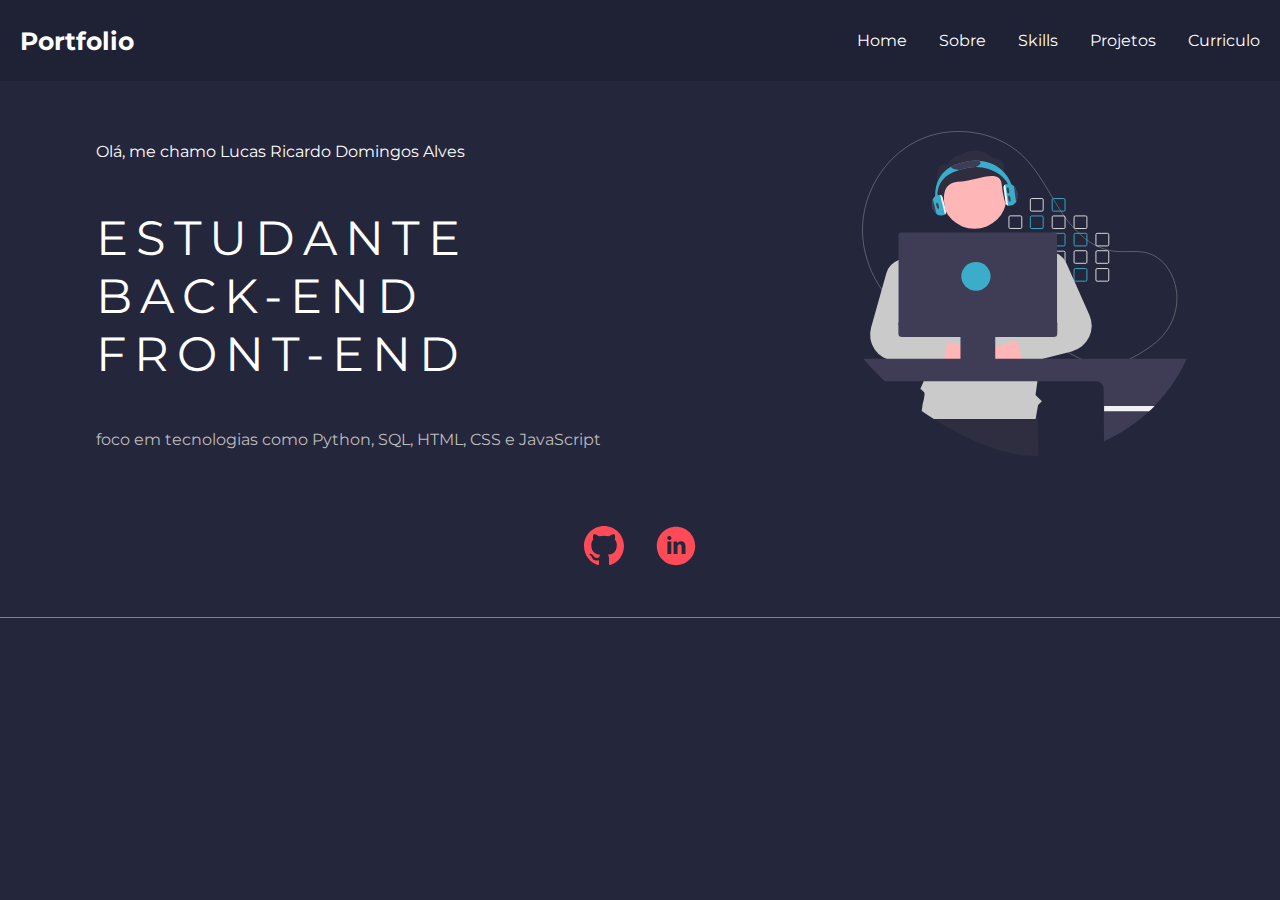
==== TrabalhoFinal/index.html @ fb28f156 "Add files via upload" ====
<!DOCTYPE html>
<html>
<head>
    <meta charset="UTF-8">
    <meta http-equiv="X-UA-Compatible" content="IE=edge">
    <meta name="viewport" content="width=device-width, initial-scale=1.0">
    <link rel="stylesheet" href="style.css">
    <title>Portfolio</title>
</head>
<body>
    <div class="site">
        <div>
            <nav class="header">
                <div class="nav-icon">
                    <a href="https://br.linkedin.com/in/lucas-ricardo-domingos-alves" id="banner">Portfolio</a>
                </div>
                <ul class="navbar-menu">
                    <li>
                        <a href="#home">Home</a>
                    </li>
                    <li>
                        <a href="#sobre">Sobre</a>
                    </li>
                    <li>
                        <a href="#skills">Skills</a>
                    </li>
                    <li>
                        <a href="#projetos">Projetos</a>
                    </li>
                    <li>
                        <a href="#curriculo">Curriculo</a>
                    </li>
                </ul>
            </nav>
        </div> 
        <div class="intro">
            <div class="intro-desc">
                <h2>Olá, me chamo Lucas Ricardo Domingos Alves </h2>
                <h1>Estudante <br>Back-end <br>Front-END</h1>
                <h3>foco em tecnologias como Python, SQL, HTML, CSS e JavaScript </h3>
            </div>
            <div class="intro-img"><img src="img.svg"></div>
        </div>
        <div class="links">
            <a href="https://github.com/lucas2205alves"><img src="github.svg"></a>
            <a href="https://br.linkedin.com/in/lucas-ricardo-domingos-alves"><img src="linkedin.svg"></a>
        </div>
        <div class="sobre"></div>
        <div class="skills"></div>
        <div class="projetos"></div>
        <div class="curriculo"></div>

    </div>
</body>
</html>
---- TrabalhoFinal/style.css ----
/* 
Cores 
--color-primary: #FF4A57;
--color-bg-blue: #1F2235;
--color-dark-blue: #24263B;
*/
@import url(https://fonts.googleapis.com/css2?family=Montserrat:wght@300;400;600&display=swap);

* {
    margin: 0;
    padding: 0;
    box-sizing: border-box;
    scroll-behavior: smooth;
    font-family: Montserrat
}

.site {
    background-color: #24263B;
    width: 100vw;
    height: 100vh;
}
.header {
    background-color: #1F2235;
    color: white;
    width: 100%;
    margin: 0px auto;
    height: 9vh;
    padding: 20px;
    display: grid;
    grid-template-columns: 1fr 1fr;
    justify-content: space-between;
    align-items: center;
}
.header .navbar-menu-brand {
    display: block;
    padding: 10px !important;
    margin: 10px !important;
}

.header .navbar-menu {
    list-style: none;
    display: flex;
    flex-direction: row;
    justify-content: flex-end;
    gap: 2rem;
    transition: all 0.3s ease 0s;
}

a {
    text-decoration: none;
    color: #fff;
    transition: color .3s ease;
}
a:hover {
    color: #FF4A57;
}
#banner {
    font-size: 25px;
    font-weight: bold;
}
.intro {
    margin-top: 50px;
    display: flex;
    justify-content: center;
    flex-direction: row;
    height: auto;
}
.intro-desc {
    margin-left: 6rem;
    margin-right: 6rem;
    display: flex;
    flex-direction: column;
    justify-content: space-between;
    width: 1920px;
}
.intro .intro-desc {
    color: #fff;
    font-size: 1rem;
    font-weight: 400;
}
h2 {
    display: block;
    font-size: 1em;
    margin-block-start: 0.67em;
    margin-block-end: 0.67em;
    margin-inline-start: 0px;
    margin-inline-end: 0px;
    font-weight: 400;
}
h1 {
    text-transform: uppercase;
    font-size: 3rem;
    font-weight: 400;
    letter-spacing: .5rem;
    color: white;
    margin-bottom: 0;
}
h3 {
    color: #bdbdbd;
    display: block;
    font-size: 1em;
    margin-block-start: 0.67em;
    margin-block-end: 0.67em;
    margin-inline-start: 0px;
    margin-inline-end: 0px;
    font-weight: 400;
}
.intro-img {
    width: 1200px;
}
.intro-img img{
    width: 325px;
    height: 325px;
}
.links {
    margin: 0px auto;
    height: 12vh;
    display: flex;
    -webkit-box-pack: center;
    justify-content: center;
    -webkit-box-align: center;
    align-items: center;
    margin-top: 50px;
    gap: 2rem;
    padding-bottom: 2rem;
    border-bottom: solid #FF4A57 1px;
}

.links a {
    text-decoration: none;
    color: #fff;
    transition: all 0.3s ease-in 0s;
}
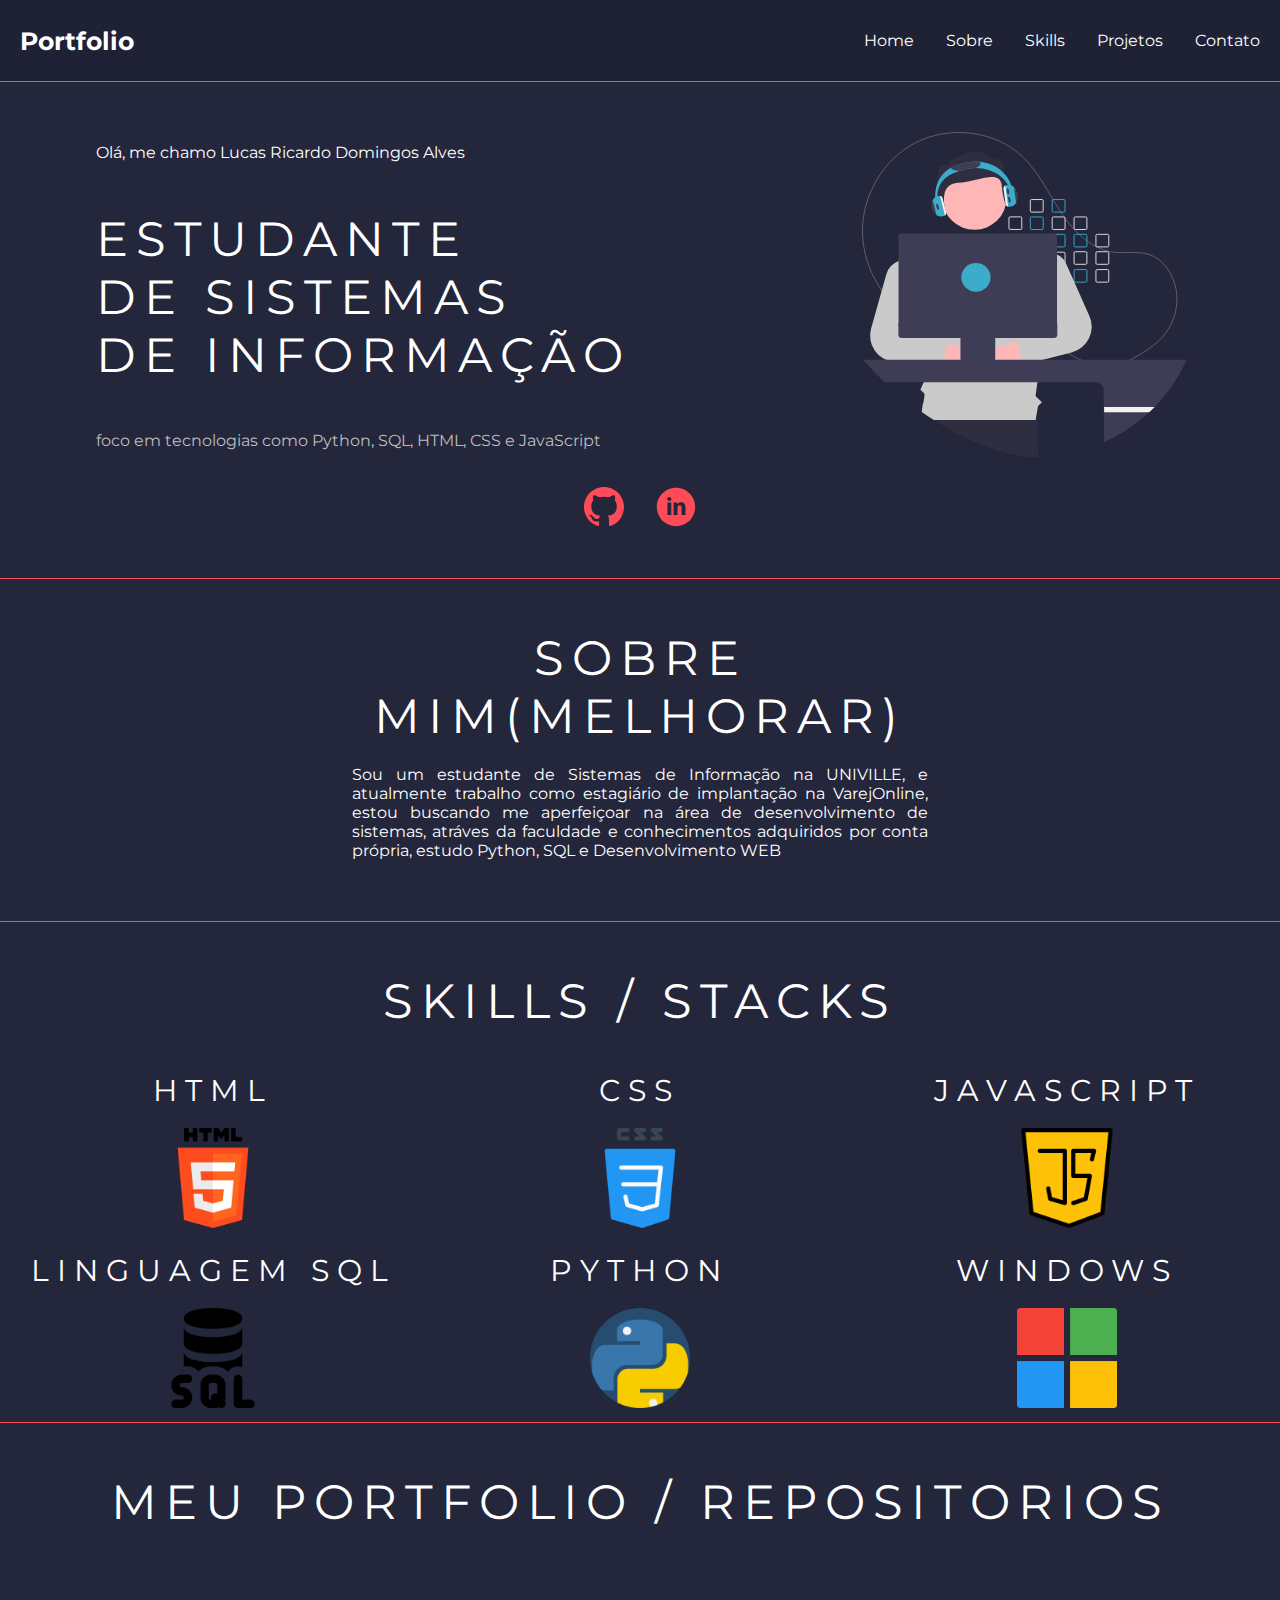
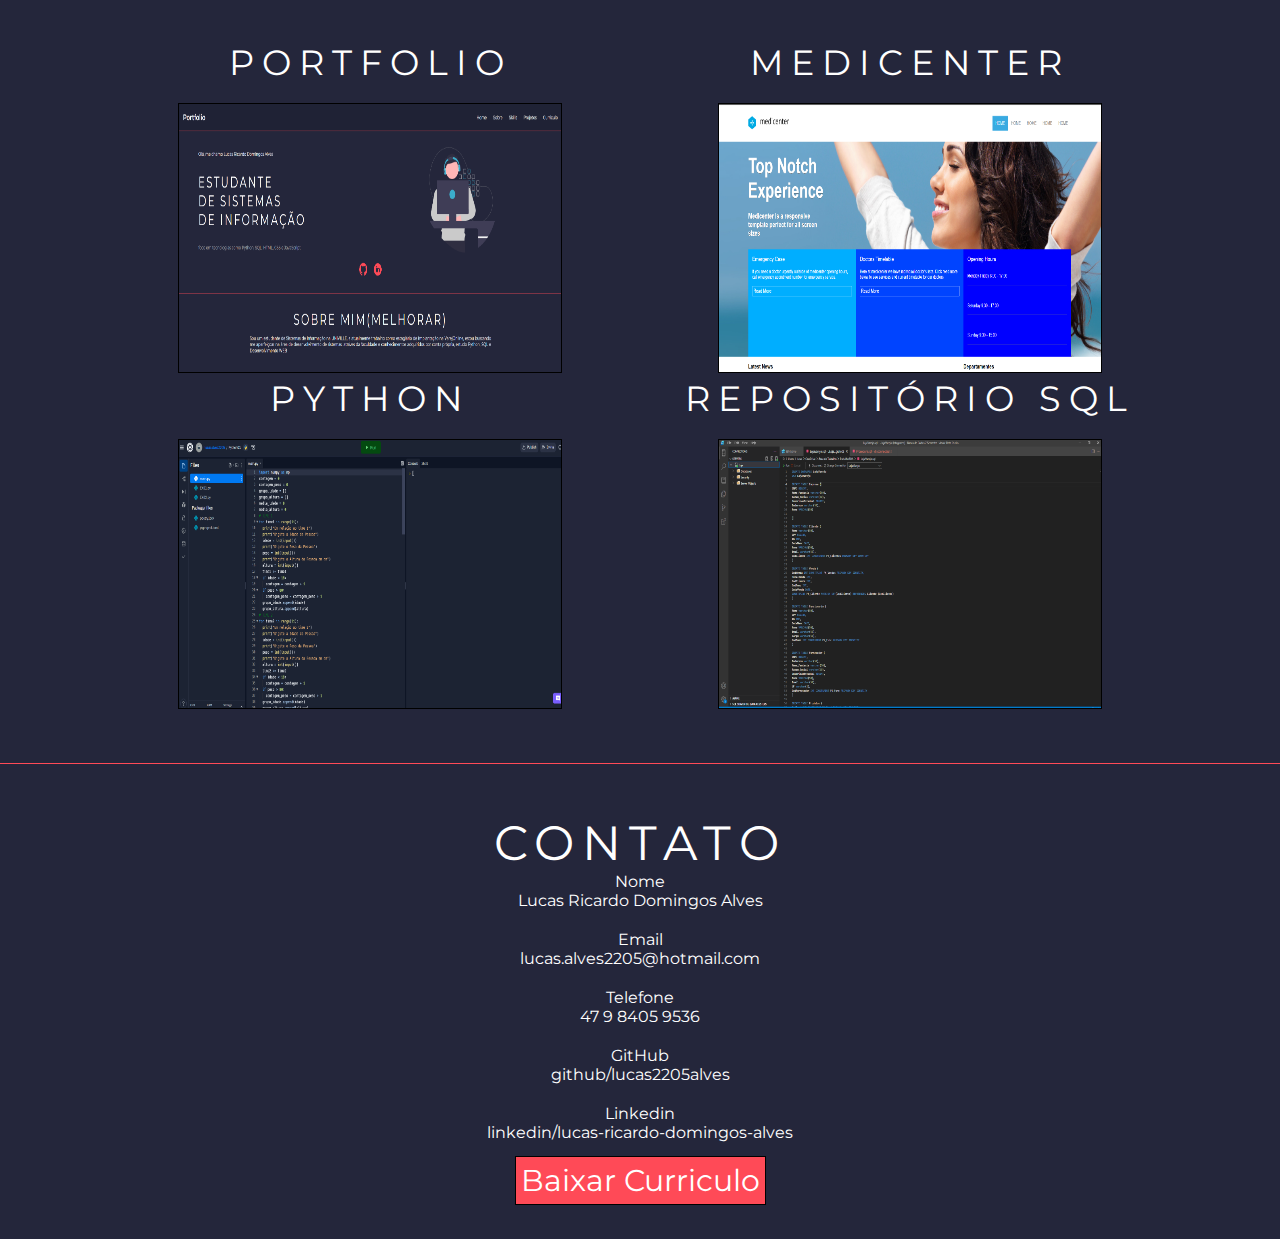
==== commit c1f9ca49: "Add files via upload" ====
--- a/TrabalhoFinal/index.html
+++ b/TrabalhoFinal/index.html
@@ -4,12 +4,12 @@
     <meta charset="UTF-8">
     <meta http-equiv="X-UA-Compatible" content="IE=edge">
     <meta name="viewport" content="width=device-width, initial-scale=1.0">
-    <link rel="stylesheet" href="style.css">
+    <link rel="stylesheet" href="style/style.css">
     <title>Portfolio</title>
 </head>
 <body>
     <div class="site">
-        <div>
+        <div class="menu">
             <nav class="header">
                 <div class="nav-icon">
                     <a href="https://br.linkedin.com/in/lucas-ricardo-domingos-alves" id="banner">Portfolio</a>
@@ -28,27 +28,64 @@
                         <a href="#projetos">Projetos</a>
                     </li>
                     <li>
-                        <a href="#curriculo">Curriculo</a>
+                        <a href="#contato">Contato</a>
                     </li>
                 </ul>
             </nav>
         </div> 
-        <div class="intro">
+
+
+        <section class="intro">
             <div class="intro-desc">
                 <h2>Olá, me chamo Lucas Ricardo Domingos Alves </h2>
-                <h1>Estudante <br>Back-end <br>Front-END</h1>
+                <h1>Estudante <br>De Sistemas<br>de Informação</h1>
                 <h3>foco em tecnologias como Python, SQL, HTML, CSS e JavaScript </h3>
             </div>
-            <div class="intro-img"><img src="img.svg"></div>
-        </div>
-        <div class="links">
-            <a href="https://github.com/lucas2205alves"><img src="github.svg"></a>
-            <a href="https://br.linkedin.com/in/lucas-ricardo-domingos-alves"><img src="linkedin.svg"></a>
-        </div>
-        <div class="sobre"></div>
-        <div class="skills"></div>
-        <div class="projetos"></div>
-        <div class="curriculo"></div>
+            <div class="intro-img"><img src="media/img.svg"></div>
+        </section>
+
+        <section class="links">
+            <a href="https://github.com/lucas2205alves"><img src="media/github.svg"></a>
+            <a href="https://br.linkedin.com/in/lucas-ricardo-domingos-alves"><img src="media/linkedin.svg"></a>
+        </section>
+
+        <section class="sobre" id="sobre">
+            <div class="sobre-texto"><h1>Sobre Mim(MELHORAR)</h1>
+            <h2>Sou um estudante de Sistemas de Informação na UNIVILLE, e atualmente trabalho como estagiário de implantação na VarejOnline, estou buscando me aperfeiçoar na área de desenvolvimento de sistemas, atráves da faculdade e conhecimentos adquiridos por conta própria, estudo Python, SQL e Desenvolvimento WEB</h2></div>
+        </section>
+
+        <section class="skills" id="skills">
+            <div class="skills-texto"><h1>Skills / Stacks</h1></div>
+            <div class="stack"><h1>HTML</h1><br><img src="media/skills/html-5.png"></div>
+            <div class="stack"><h1>CSS</h1><br><img src="media/skills/css.png"></div>
+            <div class="stack"><h1>JavaScript</h1><br><img src="media/skills/script-java.png"></div>
+            <div class="stack"><h1>Linguagem SQL</h1><br><img src="media/skills/servidor-sql.png"></div>
+            <div class="stack"><h1>Python</h1><br><img src="media/skills/pitao.png"></div>
+            <div class="stack"><h1>Windows</h1><br><img src="media/skills/microsoft.png"></div>
+        </section>
+
+
+
+        <section class="projetos" id="projetos">
+            <div class="projetos-texto"><h1>Meu Portfolio / Repositorios</h1></div>
+            <div class="repo"><a href="https://github.com/lucas2205alves"><h1>Portfolio</h1><br/><img src="media/projetos/portfolio.png"></a></div>
+            <div class="repo"><a href="https://github.com/lucas2205alves"><h1>Medicenter</h1><br/><img src="media/projetos/medicenter.png"></a></div>
+            <div class="repo"><a href="https://github.com/lucas2205alves"><h1>Python</h1><br/><img src="media/projetos/python.png"></a></div>
+            <div class="repo"><a href="https://github.com/lucas2205alves"><h1>Repositório SQL</h1><br/><img src="media/projetos/sql.png"></a></div>
+        </section>
+
+
+        <section class="contato" id="contato">
+            <div class="contato-title"><h1>Contato</h1></div>
+            <div class="rows">
+                <div class="cont">Nome<br>Lucas Ricardo Domingos Alves</div>
+                <div class="cont">Email<br>lucas.alves2205@hotmail.com</div>
+                <div class="cont">Telefone<br>47 9 8405 9536</div>
+                <div class="cont">GitHub<br>github/lucas2205alves</div>
+                <div class="cont">Linkedin<br>linkedin/lucas-ricardo-domingos-alves</div>
+                <div class="cont"><a href="#curriculo"id="download">Baixar Curriculo</a></div>
+            </div>
+        </section>
 
     </div>
 </body>
--- a/TrabalhoFinal/style/style.css
+++ b/TrabalhoFinal/style/style.css
@@ -0,0 +1,238 @@
+/* 
+Cores 
+--color-primary: #FF4A57;
+--color-bg-blue: #1F2235;
+--color-dark-blue: #24263B;
+*/
+@import url(https://fonts.googleapis.com/css2?family=Montserrat:wght@300;400;600&display=swap);
+
+* {
+    margin: 0;
+    padding: 0;
+    box-sizing: border-box;
+    scroll-behavior: smooth;
+    font-family: Montserrat
+}
+.menu {
+    border-bottom: solid #FF4A57 1px;  
+}
+
+.site {
+    background-color: #24263B;
+    width: 100%;
+    height: 100%;
+}
+.header {
+    background-color: #1F2235;
+    color: white;
+    width: 100%;
+    margin: 0px auto;
+    height: 9vh;
+    padding: 20px;
+    display: grid;
+    grid-template-columns: 1fr 1fr;
+    justify-content: space-between;
+    align-items: center;
+}
+.header .navbar-menu-brand {
+    display: block;
+    padding: 10px !important;
+    margin: 10px !important;
+}
+
+.header .navbar-menu {
+    list-style: none;
+    display: flex;
+    flex-direction: row;
+    justify-content: flex-end;
+    gap: 2rem;
+    transition: all 0.3s ease 0s;
+}
+
+a {
+    text-decoration: none;
+    color: #fff;
+    transition: color .3s ease;
+}
+a:hover {
+    color: #FF4A57;
+}
+#banner {
+    font-size: 25px;
+    font-weight: bold;
+}
+.intro {
+    margin-top: 50px;
+    display: flex;
+    justify-content: center;
+    flex-direction: row;
+    height: auto;
+}
+.intro-desc {
+    margin-left: 6rem;
+    margin-right: 6rem;
+    display: flex;
+    flex-direction: column;
+    justify-content: space-between;
+    width: 1920px;
+}
+.intro .intro-desc {
+    color: #fff;
+    font-size: 1rem;
+    font-weight: 400;
+}
+h2 {
+    display: block;
+    font-size: 1em;
+    margin-block-start: 0.67em;
+    margin-block-end: 0.67em;
+    margin-inline-start: 0px;
+    margin-inline-end: 0px;
+    font-weight: 400;
+}
+h1 {
+    text-transform: uppercase;
+    font-size: 3rem;
+    font-weight: 400;
+    letter-spacing: .5rem;
+    color: white;
+    margin-bottom: 0;
+}
+h3 {
+    color: #bdbdbd;
+    display: block;
+    font-size: 1em;
+    margin-block-start: 0.67em;
+    margin-block-end: 0.67em;
+    margin-inline-start: 0px;
+    margin-inline-end: 0px;
+    font-weight: 400;
+}
+.intro-img {
+    width: 1200px;
+}
+.intro-img img{
+    width: 325px;
+    height: 325px;
+}
+.links {
+    margin: 0px auto;
+    height: 12vh;
+    display: flex;
+    -webkit-box-pack: center;
+    justify-content: center;
+    -webkit-box-align: center;
+    align-items: center;
+    margin-top: 10px;
+    gap: 2rem;
+    padding-bottom: 2rem;
+    border-bottom: solid #FF4A57 1px;
+}
+
+.links a {
+    text-decoration: none;
+    color: #fff;
+    transition: all 0.3s ease-in 0s;
+}
+
+.sobre {
+    margin-top: 50px;
+    display: flex;
+    justify-content: center;
+    flex-direction: row;
+    height: auto;
+    border-bottom: solid #FF4A57 1px;
+    padding-bottom: 50px;
+}
+.sobre-texto {
+    color: white;
+    margin-left: 22rem;
+    margin-right: 22rem;
+    display: flex;
+    flex-direction: column;
+    justify-content: space-between;
+    width: 1920px;
+}
+.sobre h1 {
+    text-align: center;
+}
+.sobre h2 {
+    margin-top: 20px;
+    text-align: justify;
+}
+
+
+.skills {
+    margin-top: 50px;
+    display: grid;
+    grid-template-rows: 0.5fr 1fr 1fr;
+    grid-template-columns: 1fr 1fr 1fr;
+    text-align: center;
+    height: auto;
+    border-bottom: solid #FF4A57 1px;
+}
+.skills-texto {
+    grid-column-start: 1;
+    grid-column-end: 4;
+}
+.stack {
+    margin: 10px;
+}
+.stack img {
+    width: 100px;
+    height: 100px;
+}
+.stack h1 {
+    font-size: 30px;
+}
+
+.projetos {
+    margin-left: 100px;
+    margin-right: 100px;
+    margin-top: 50px;
+    display: grid;
+    grid-template-rows: 0.5fr 1fr 1fr;
+    grid-template-columns: 1fr 1fr;
+    text-align: center;
+    height: auto;
+}
+.projetos-texto {
+    grid-column-start: 1;
+    grid-column-end: 3;
+}
+.repo img {
+    width: 30vw;
+    height: 30vh;
+    border: solid 1px black;
+}
+.repo h1 {
+    font-size: 35px;
+}
+
+.contato {
+    border-top: solid #FF4A57 1px;
+    padding-top: 50px;
+    margin-top: 50px;
+    display: grid;
+    grid-template-rows: 0.3fr 1fr;
+    grid-template-columns: 1fr;
+    text-align: center;
+    height: auto;
+}
+.rows {
+    display: grid;
+    grid-template-rows: 1fr 1fr 1fr 1fr 1fr;
+    gap: 20px;
+    color: #FFF
+
+}
+#download {
+    background-color: #FF4A57;
+    padding: 5px;
+    border: solid 1px #000;
+    font-size: 30px;
+}
+#download:hover {
+    font-weight: bold;
+    color: #FFF;
+}